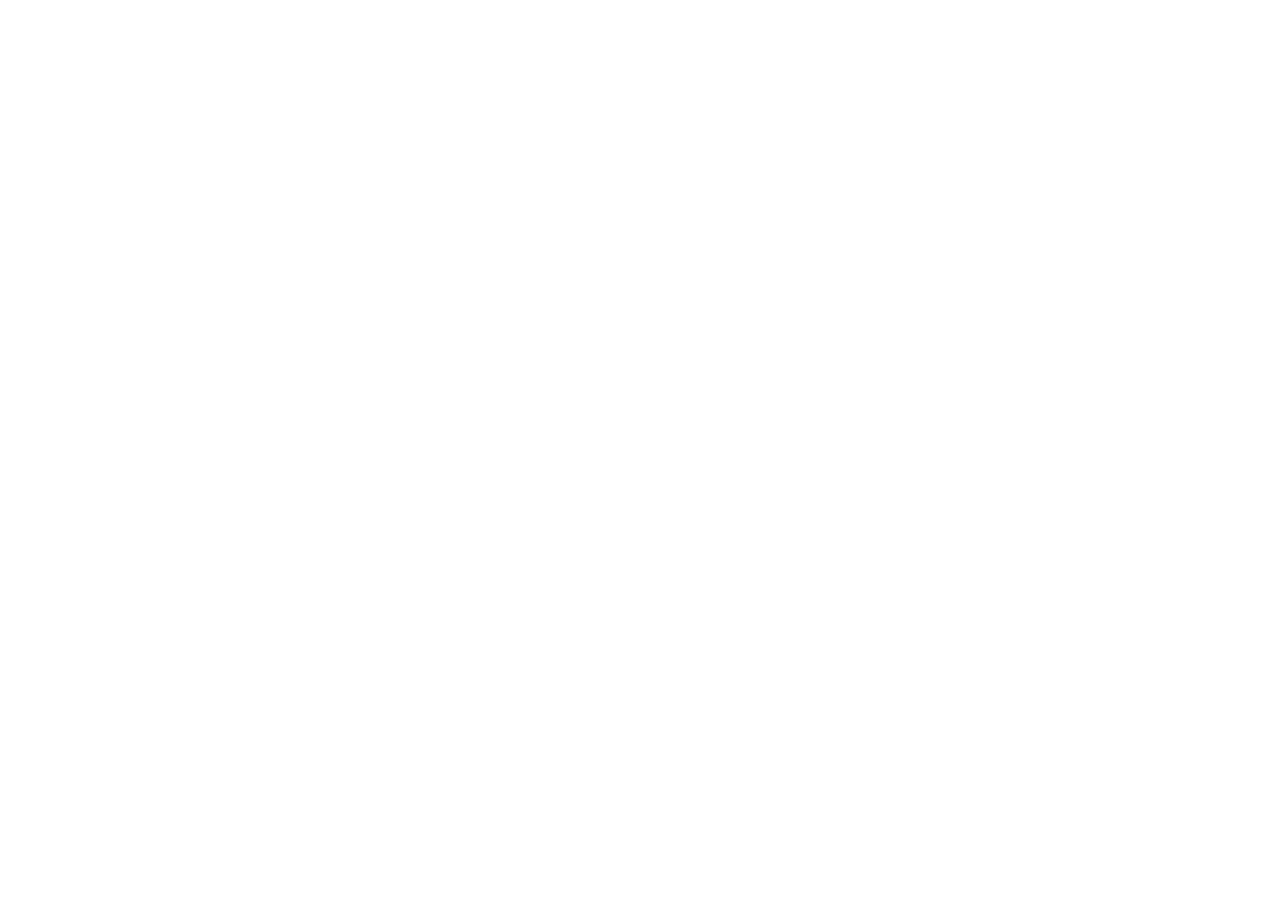
==== login.html @ 04071aa4 "上传大事件项目初始化文件" ====
<!DOCTYPE html>
<html lang="en">
<head>
    <meta charset="UTF-8">
    <meta http-equiv="X-UA-Compatible" content="IE=edge">
    <meta name="viewport" content="width=device-width, initial-scale=1.0">
    <title>Document</title>
</head>
<body>
    
</body>
</html>
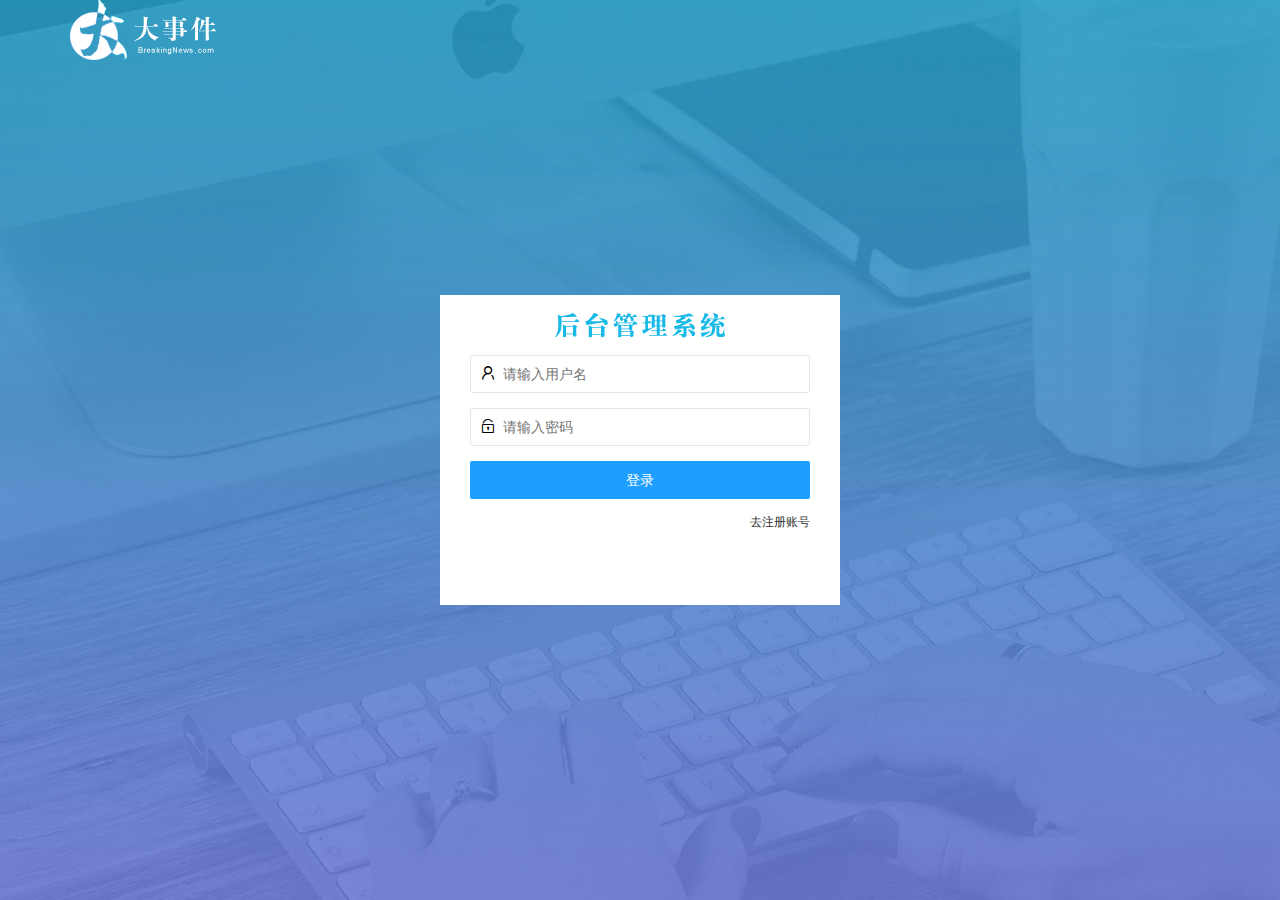
==== commit 62173675: "完成了登录注册页面" ====
--- a/login.html
+++ b/login.html
@@ -5,8 +5,82 @@
     <meta http-equiv="X-UA-Compatible" content="IE=edge">
     <meta name="viewport" content="width=device-width, initial-scale=1.0">
     <title>Document</title>
+    <!-- 导入login页面样式表 -->
+    <link rel="stylesheet" href="/assets/css/login.css">
+    <!-- 导入layui样式表 -->
+    <link rel="stylesheet" href="/assets/lib/layui/css/layui.css">
 </head>
 <body>
-    
+    <!-- 头部的logo区域 -->
+    <div class="layui-main">
+        <img src="/assets/images/logo.png" alt="">
+    </div>
+
+    <!-- 登录注册区域 -->
+    <div class="loginAndRegBox">
+        <!-- 标题 -->
+        <div class="title-box"></div>
+        <!-- 登录div -->
+        <div class="login-box">
+            <!-- 登录的form表单 -->
+            <form class="layui-form" id="form_login">
+                <!-- 用户 -->
+                <div class="layui-form-item">
+                    <i class="layui-icon layui-icon-username"></i>  
+                    <input type="text" name="username" required  lay-verify="required" placeholder="请输入用户名" autocomplete="off" class="layui-input">
+                </div>
+                <!-- 密码 -->
+                <div class="layui-form-item">
+                    <i class="layui-icon layui-icon-password"></i>  
+                    <input type="password" name="password" required  lay-verify="required|pwd" placeholder="请输入密码" autocomplete="off" class="layui-input">
+                </div>
+                <!-- 登录按钮 -->
+                <div class="layui-form-item">
+                    <button class="layui-btn layui-btn-fluid layui-btn layui-btn-normal" lay-submit lay-filter="formDemo">登录</button>
+                </div>
+                <!-- 链接 -->
+                <div class="layui-form-item link">
+                    <a href="javascript:;" id="link_reg">去注册账号</a>
+                </div>
+            </form>    
+        </div>
+        <!-- 注册div -->
+        <div class="reg-box">
+            <form class="layui-form" id="form_reg">
+                <!-- 用户 -->
+                <div class="layui-form-item">
+                    <i class="layui-icon layui-icon-username"></i>  
+                    <input type="text" name="username" required  lay-verify="required" placeholder="请输入用户名" autocomplete="off" class="layui-input">
+                </div>
+                <!-- 密码 -->
+                <div class="layui-form-item">
+                    <i class="layui-icon layui-icon-password"></i>  
+                    <input type="password" name="password" required  lay-verify="required|pwd" placeholder="请输入密码" autocomplete="off" class="layui-input">
+                </div>
+                <!-- 确认密码 -->
+                <div class="layui-form-item">
+                    <i class="layui-icon layui-icon-password"></i>  
+                    <input type="password" name="repassword" required  lay-verify="required|pwd|repwd" placeholder="再次确认密码" autocomplete="off" class="layui-input">
+                </div>
+                <!-- 注册按钮 -->
+                <div class="layui-form-item">
+                    <button class="layui-btn layui-btn-fluid layui-btn layui-btn-normal" lay-submit lay-filter="formDemo">注册</button>
+                </div>
+                <!-- 链接 -->
+                <div class="layui-form-item link">
+                    <a href="javascript:;" id="link_login">去登录</a>
+                </div>
+            </form>
+            
+        </div>
+    </div>
+
+    <script src="/assets/lib/layui/layui.all.js"></script>
+    <!-- 引入jqury -->
+    <script src="/assets/lib/jquery.js"></script>
+    <!-- 引入接口url拼接文件 -->
+    <script src="/assets/js/baseAPI.js"></script>
+    <!-- 引入自己的js -->
+    <script src="/assets/js/login.js"></script>
 </body>
 </html>--- a/assets/css/login.css
+++ b/assets/css/login.css
@@ -0,0 +1,51 @@
+body,
+html{
+    margin: 0;
+    padding: 0;
+    width: 100%;
+    height: 100%;
+    background: url(/assets/images/login_bg.jpg) no-repeat center;
+    background-size: cover;
+}
+/* 登录注册区域 */
+.loginAndRegBox{
+    position: absolute;
+    left: 50%;
+    top: 50%;
+    transform: translate(-50%,-50%);
+    width: 400px;
+    height: 310px;
+    background-color: #fff;
+}
+/* 标题区域 */
+.title-box{
+    height: 60px;
+    background: url(/assets/images/login_title.png) no-repeat center;
+}
+/* 隐藏注册div */
+.reg-box{
+    display: none;
+}
+/* 登录注册div */
+.layui-form{
+    padding: 0px 30px;
+}
+.link{
+    display: flex;
+    justify-content: flex-end;
+}
+.link a {
+    font-size: 12px;
+}
+.layui-form-item{
+    position: relative;
+}
+.layui-icon{
+    position: absolute;
+    left: 10px;
+    top: 10px;
+}
+.layui-input{
+    padding-left: 32px!important;
+}
+
--- a/assets/lib/layui/css/layui.css
+++ b/assets/lib/layui/css/layui.css
@@ -0,0 +1,2 @@
+/** layui-v2.5.5 MIT License By https://www.layui.com */
+ .layui-inline,img{display:inline-block;vertical-align:middle}h1,h2,h3,h4,h5,h6{font-weight:400}.layui-edge,.layui-header,.layui-inline,.layui-main{position:relative}.layui-body,.layui-edge,.layui-elip{overflow:hidden}.layui-btn,.layui-edge,.layui-inline,img{vertical-align:middle}.layui-btn,.layui-disabled,.layui-icon,.layui-unselect{-moz-user-select:none;-webkit-user-select:none;-ms-user-select:none}.layui-elip,.layui-form-checkbox span,.layui-form-pane .layui-form-label{text-overflow:ellipsis;white-space:nowrap}.layui-breadcrumb,.layui-tree-btnGroup{visibility:hidden}blockquote,body,button,dd,div,dl,dt,form,h1,h2,h3,h4,h5,h6,input,li,ol,p,pre,td,textarea,th,ul{margin:0;padding:0;-webkit-tap-highlight-color:rgba(0,0,0,0)}a:active,a:hover{outline:0}img{border:none}li{list-style:none}table{border-collapse:collapse;border-spacing:0}h4,h5,h6{font-size:100%}button,input,optgroup,option,select,textarea{font-family:inherit;font-size:inherit;font-style:inherit;font-weight:inherit;outline:0}pre{white-space:pre-wrap;white-space:-moz-pre-wrap;white-space:-pre-wrap;white-space:-o-pre-wrap;word-wrap:break-word}body{line-height:24px;font:14px Helvetica Neue,Helvetica,PingFang SC,Tahoma,Arial,sans-serif}hr{height:1px;margin:10px 0;border:0;clear:both}a{color:#333;text-decoration:none}a:hover{color:#777}a cite{font-style:normal;*cursor:pointer}.layui-border-box,.layui-border-box *{box-sizing:border-box}.layui-box,.layui-box *{box-sizing:content-box}.layui-clear{clear:both;*zoom:1}.layui-clear:after{content:'\20';clear:both;*zoom:1;display:block;height:0}.layui-inline{*display:inline;*zoom:1}.layui-edge{display:inline-block;width:0;height:0;border-width:6px;border-style:dashed;border-color:transparent}.layui-edge-top{top:-4px;border-bottom-color:#999;border-bottom-style:solid}.layui-edge-right{border-left-color:#999;border-left-style:solid}.layui-edge-bottom{top:2px;border-top-color:#999;border-top-style:solid}.layui-edge-left{border-right-color:#999;border-right-style:solid}.layui-disabled,.layui-disabled:hover{color:#d2d2d2!important;cursor:not-allowed!important}.layui-circle{border-radius:100%}.layui-show{display:block!important}.layui-hide{display:none!important}@font-face{font-family:layui-icon;src:url(../font/iconfont.eot?v=250);src:url(../font/iconfont.eot?v=250#iefix) format('embedded-opentype'),url(../font/iconfont.woff2?v=250) format('woff2'),url(../font/iconfont.woff?v=250) format('woff'),url(../font/iconfont.ttf?v=250) format('truetype'),url(../font/iconfont.svg?v=250#layui-icon) format('svg')}.layui-icon{font-family:layui-icon!important;font-size:16px;font-style:normal;-webkit-font-smoothing:antialiased;-moz-osx-font-smoothing:grayscale}.layui-icon-reply-fill:before{content:"\e611"}.layui-icon-set-fill:before{content:"\e614"}.layui-icon-menu-fill:before{content:"\e60f"}.layui-icon-search:before{content:"\e615"}.layui-icon-share:before{content:"\e641"}.layui-icon-set-sm:before{content:"\e620"}.layui-icon-engine:before{content:"\e628"}.layui-icon-close:before{content:"\1006"}.layui-icon-close-fill:before{content:"\1007"}.layui-icon-chart-screen:before{content:"\e629"}.layui-icon-star:before{content:"\e600"}.layui-icon-circle-dot:before{content:"\e617"}.layui-icon-chat:before{content:"\e606"}.layui-icon-release:before{content:"\e609"}.layui-icon-list:before{content:"\e60a"}.layui-icon-chart:before{content:"\e62c"}.layui-icon-ok-circle:before{content:"\1005"}.layui-icon-layim-theme:before{content:"\e61b"}.layui-icon-table:before{content:"\e62d"}.layui-icon-right:before{content:"\e602"}.layui-icon-left:before{content:"\e603"}.layui-icon-cart-simple:before{content:"\e698"}.layui-icon-face-cry:before{content:"\e69c"}.layui-icon-face-smile:before{content:"\e6af"}.layui-icon-survey:before{content:"\e6b2"}.layui-icon-tree:before{content:"\e62e"}.layui-icon-upload-circle:before{content:"\e62f"}.layui-icon-add-circle:before{content:"\e61f"}.layui-icon-download-circle:before{content:"\e601"}.layui-icon-templeate-1:before{content:"\e630"}.layui-icon-util:before{content:"\e631"}.layui-icon-face-surprised:before{content:"\e664"}.layui-icon-edit:before{content:"\e642"}.layui-icon-speaker:before{content:"\e645"}.layui-icon-down:before{content:"\e61a"}.layui-icon-file:before{content:"\e621"}.layui-icon-layouts:before{content:"\e632"}.layui-icon-rate-half:before{content:"\e6c9"}.layui-icon-add-circle-fine:before{content:"\e608"}.layui-icon-prev-circle:before{content:"\e633"}.layui-icon-read:before{content:"\e705"}.layui-icon-404:before{content:"\e61c"}.layui-icon-carousel:before{content:"\e634"}.layui-icon-help:before{content:"\e607"}.layui-icon-code-circle:before{content:"\e635"}.layui-icon-water:before{content:"\e636"}.layui-icon-username:before{content:"\e66f"}.layui-icon-find-fill:before{content:"\e670"}.layui-icon-about:before{content:"\e60b"}.layui-icon-location:before{content:"\e715"}.layui-icon-up:before{content:"\e619"}.layui-icon-pause:before{content:"\e651"}.layui-icon-date:before{content:"\e637"}.layui-icon-layim-uploadfile:before{content:"\e61d"}.layui-icon-delete:before{content:"\e640"}.layui-icon-play:before{content:"\e652"}.layui-icon-top:before{content:"\e604"}.layui-icon-friends:before{content:"\e612"}.layui-icon-refresh-3:before{content:"\e9aa"}.layui-icon-ok:before{content:"\e605"}.layui-icon-layer:before{content:"\e638"}.layui-icon-face-smile-fine:before{content:"\e60c"}.layui-icon-dollar:before{content:"\e659"}.layui-icon-group:before{content:"\e613"}.layui-icon-layim-download:before{content:"\e61e"}.layui-icon-picture-fine:before{content:"\e60d"}.layui-icon-link:before{content:"\e64c"}.layui-icon-diamond:before{content:"\e735"}.layui-icon-log:before{content:"\e60e"}.layui-icon-rate-solid:before{content:"\e67a"}.layui-icon-fonts-del:before{content:"\e64f"}.layui-icon-unlink:before{content:"\e64d"}.layui-icon-fonts-clear:before{content:"\e639"}.layui-icon-triangle-r:before{content:"\e623"}.layui-icon-circle:before{content:"\e63f"}.layui-icon-radio:before{content:"\e643"}.layui-icon-align-center:before{content:"\e647"}.layui-icon-align-right:before{content:"\e648"}.layui-icon-align-left:before{content:"\e649"}.layui-icon-loading-1:before{content:"\e63e"}.layui-icon-return:before{content:"\e65c"}.layui-icon-fonts-strong:before{content:"\e62b"}.layui-icon-upload:before{content:"\e67c"}.layui-icon-dialogue:before{content:"\e63a"}.layui-icon-video:before{content:"\e6ed"}.layui-icon-headset:before{content:"\e6fc"}.layui-icon-cellphone-fine:before{content:"\e63b"}.layui-icon-add-1:before{content:"\e654"}.layui-icon-face-smile-b:before{content:"\e650"}.layui-icon-fonts-html:before{content:"\e64b"}.layui-icon-form:before{content:"\e63c"}.layui-icon-cart:before{content:"\e657"}.layui-icon-camera-fill:before{content:"\e65d"}.layui-icon-tabs:before{content:"\e62a"}.layui-icon-fonts-code:before{content:"\e64e"}.layui-icon-fire:before{content:"\e756"}.layui-icon-set:before{content:"\e716"}.layui-icon-fonts-u:before{content:"\e646"}.layui-icon-triangle-d:before{content:"\e625"}.layui-icon-tips:before{content:"\e702"}.layui-icon-picture:before{content:"\e64a"}.layui-icon-more-vertical:before{content:"\e671"}.layui-icon-flag:before{content:"\e66c"}.layui-icon-loading:before{content:"\e63d"}.layui-icon-fonts-i:before{content:"\e644"}.layui-icon-refresh-1:before{content:"\e666"}.layui-icon-rmb:before{content:"\e65e"}.layui-icon-home:before{content:"\e68e"}.layui-icon-user:before{content:"\e770"}.layui-icon-notice:before{content:"\e667"}.layui-icon-login-weibo:before{content:"\e675"}.layui-icon-voice:before{content:"\e688"}.layui-icon-upload-drag:before{content:"\e681"}.layui-icon-login-qq:before{content:"\e676"}.layui-icon-snowflake:before{content:"\e6b1"}.layui-icon-file-b:before{content:"\e655"}.layui-icon-template:before{content:"\e663"}.layui-icon-auz:before{content:"\e672"}.layui-icon-console:before{content:"\e665"}.layui-icon-app:before{content:"\e653"}.layui-icon-prev:before{content:"\e65a"}.layui-icon-website:before{content:"\e7ae"}.layui-icon-next:before{content:"\e65b"}.layui-icon-component:before{content:"\e857"}.layui-icon-more:before{content:"\e65f"}.layui-icon-login-wechat:before{content:"\e677"}.layui-icon-shrink-right:before{content:"\e668"}.layui-icon-spread-left:before{content:"\e66b"}.layui-icon-camera:before{content:"\e660"}.layui-icon-note:before{content:"\e66e"}.layui-icon-refresh:before{content:"\e669"}.layui-icon-female:before{content:"\e661"}.layui-icon-male:before{content:"\e662"}.layui-icon-password:before{content:"\e673"}.layui-icon-senior:before{content:"\e674"}.layui-icon-theme:before{content:"\e66a"}.layui-icon-tread:before{content:"\e6c5"}.layui-icon-praise:before{content:"\e6c6"}.layui-icon-star-fill:before{content:"\e658"}.layui-icon-rate:before{content:"\e67b"}.layui-icon-template-1:before{content:"\e656"}.layui-icon-vercode:before{content:"\e679"}.layui-icon-cellphone:before{content:"\e678"}.layui-icon-screen-full:before{content:"\e622"}.layui-icon-screen-restore:before{content:"\e758"}.layui-icon-cols:before{content:"\e610"}.layui-icon-export:before{content:"\e67d"}.layui-icon-print:before{content:"\e66d"}.layui-icon-slider:before{content:"\e714"}.layui-icon-addition:before{content:"\e624"}.layui-icon-subtraction:before{content:"\e67e"}.layui-icon-service:before{content:"\e626"}.layui-icon-transfer:before{content:"\e691"}.layui-main{width:1140px;margin:0 auto}.layui-header{z-index:1000;height:60px}.layui-header a:hover{transition:all .5s;-webkit-transition:all .5s}.layui-side{position:fixed;left:0;top:0;bottom:0;z-index:999;width:200px;overflow-x:hidden}.layui-side-scroll{position:relative;width:220px;height:100%;overflow-x:hidden}.layui-body{position:absolute;left:200px;right:0;top:0;bottom:0;z-index:998;width:auto;overflow-y:auto;box-sizing:border-box}.layui-layout-body{overflow:hidden}.layui-layout-admin .layui-header{background-color:#23262E}.layui-layout-admin .layui-side{top:60px;width:200px;overflow-x:hidden}.layui-layout-admin .layui-body{position:fixed;top:60px;bottom:44px}.layui-layout-admin .layui-main{width:auto;margin:0 15px}.layui-layout-admin .layui-footer{position:fixed;left:200px;right:0;bottom:0;height:44px;line-height:44px;padding:0 15px;background-color:#eee}.layui-layout-admin .layui-logo{position:absolute;left:0;top:0;width:200px;height:100%;line-height:60px;text-align:center;color:#009688;font-size:16px}.layui-layout-admin .layui-header .layui-nav{background:0 0}.layui-layout-left{position:absolute!important;left:200px;top:0}.layui-layout-right{position:absolute!important;right:0;top:0}.layui-container{position:relative;margin:0 auto;padding:0 15px;box-sizing:border-box}.layui-fluid{position:relative;margin:0 auto;padding:0 15px}.layui-row:after,.layui-row:before{content:'';display:block;clear:both}.layui-col-lg1,.layui-col-lg10,.layui-col-lg11,.layui-col-lg12,.layui-col-lg2,.layui-col-lg3,.layui-col-lg4,.layui-col-lg5,.layui-col-lg6,.layui-col-lg7,.layui-col-lg8,.layui-col-lg9,.layui-col-md1,.layui-col-md10,.layui-col-md11,.layui-col-md12,.layui-col-md2,.layui-col-md3,.layui-col-md4,.layui-col-md5,.layui-col-md6,.layui-col-md7,.layui-col-md8,.layui-col-md9,.layui-col-sm1,.layui-col-sm10,.layui-col-sm11,.layui-col-sm12,.layui-col-sm2,.layui-col-sm3,.layui-col-sm4,.layui-col-sm5,.layui-col-sm6,.layui-col-sm7,.layui-col-sm8,.layui-col-sm9,.layui-col-xs1,.layui-col-xs10,.layui-col-xs11,.layui-col-xs12,.layui-col-xs2,.layui-col-xs3,.layui-col-xs4,.layui-col-xs5,.layui-col-xs6,.layui-col-xs7,.layui-col-xs8,.layui-col-xs9{position:relative;display:block;box-sizing:border-box}.layui-col-xs1,.layui-col-xs10,.layui-col-xs11,.layui-col-xs12,.layui-col-xs2,.layui-col-xs3,.layui-col-xs4,.layui-col-xs5,.layui-col-xs6,.layui-col-xs7,.layui-col-xs8,.layui-col-xs9{float:left}.layui-col-xs1{width:8.33333333%}.layui-col-xs2{width:16.66666667%}.layui-col-xs3{width:25%}.layui-col-xs4{width:33.33333333%}.layui-col-xs5{width:41.66666667%}.layui-col-xs6{width:50%}.layui-col-xs7{width:58.33333333%}.layui-col-xs8{width:66.66666667%}.layui-col-xs9{width:75%}.layui-col-xs10{width:83.33333333%}.layui-col-xs11{width:91.66666667%}.layui-col-xs12{width:100%}.layui-col-xs-offset1{margin-left:8.33333333%}.layui-col-xs-offset2{margin-left:16.66666667%}.layui-col-xs-offset3{margin-left:25%}.layui-col-xs-offset4{margin-left:33.33333333%}.layui-col-xs-offset5{margin-left:41.66666667%}.layui-col-xs-offset6{margin-left:50%}.layui-col-xs-offset7{margin-left:58.33333333%}.layui-col-xs-offset8{margin-left:66.66666667%}.layui-col-xs-offset9{margin-left:75%}.layui-col-xs-offset10{margin-left:83.33333333%}.layui-col-xs-offset11{margin-left:91.66666667%}.layui-col-xs-offset12{margin-left:100%}@media screen and (max-width:768px){.layui-hide-xs{display:none!important}.layui-show-xs-block{display:block!important}.layui-show-xs-inline{display:inline!important}.layui-show-xs-inline-block{display:inline-block!important}}@media screen and (min-width:768px){.layui-container{width:750px}.layui-hide-sm{display:none!important}.layui-show-sm-block{display:block!important}.layui-show-sm-inline{display:inline!important}.layui-show-sm-inline-block{display:inline-block!important}.layui-col-sm1,.layui-col-sm10,.layui-col-sm11,.layui-col-sm12,.layui-col-sm2,.layui-col-sm3,.layui-col-sm4,.layui-col-sm5,.layui-col-sm6,.layui-col-sm7,.layui-col-sm8,.layui-col-sm9{float:left}.layui-col-sm1{width:8.33333333%}.layui-col-sm2{width:16.66666667%}.layui-col-sm3{width:25%}.layui-col-sm4{width:33.33333333%}.layui-col-sm5{width:41.66666667%}.layui-col-sm6{width:50%}.layui-col-sm7{width:58.33333333%}.layui-col-sm8{width:66.66666667%}.layui-col-sm9{width:75%}.layui-col-sm10{width:83.33333333%}.layui-col-sm11{width:91.66666667%}.layui-col-sm12{width:100%}.layui-col-sm-offset1{margin-left:8.33333333%}.layui-col-sm-offset2{margin-left:16.66666667%}.layui-col-sm-offset3{margin-left:25%}.layui-col-sm-offset4{margin-left:33.33333333%}.layui-col-sm-offset5{margin-left:41.66666667%}.layui-col-sm-offset6{margin-left:50%}.layui-col-sm-offset7{margin-left:58.33333333%}.layui-col-sm-offset8{margin-left:66.66666667%}.layui-col-sm-offset9{margin-left:75%}.layui-col-sm-offset10{margin-left:83.33333333%}.layui-col-sm-offset11{margin-left:91.66666667%}.layui-col-sm-offset12{margin-left:100%}}@media screen and (min-width:992px){.layui-container{width:970px}.layui-hide-md{display:none!important}.layui-show-md-block{display:block!important}.layui-show-md-inline{display:inline!important}.layui-show-md-inline-block{display:inline-block!important}.layui-col-md1,.layui-col-md10,.layui-col-md11,.layui-col-md12,.layui-col-md2,.layui-col-md3,.layui-col-md4,.layui-col-md5,.layui-col-md6,.layui-col-md7,.layui-col-md8,.layui-col-md9{float:left}.layui-col-md1{width:8.33333333%}.layui-col-md2{width:16.66666667%}.layui-col-md3{width:25%}.layui-col-md4{width:33.33333333%}.layui-col-md5{width:41.66666667%}.layui-col-md6{width:50%}.layui-col-md7{width:58.33333333%}.layui-col-md8{width:66.66666667%}.layui-col-md9{width:75%}.layui-col-md10{width:83.33333333%}.layui-col-md11{width:91.66666667%}.layui-col-md12{width:100%}.layui-col-md-offset1{margin-left:8.33333333%}.layui-col-md-offset2{margin-left:16.66666667%}.layui-col-md-offset3{margin-left:25%}.layui-col-md-offset4{margin-left:33.33333333%}.layui-col-md-offset5{margin-left:41.66666667%}.layui-col-md-offset6{margin-left:50%}.layui-col-md-offset7{margin-left:58.33333333%}.layui-col-md-offset8{margin-left:66.66666667%}.layui-col-md-offset9{margin-left:75%}.layui-col-md-offset10{margin-left:83.33333333%}.layui-col-md-offset11{margin-left:91.66666667%}.layui-col-md-offset12{margin-left:100%}}@media screen and (min-width:1200px){.layui-container{width:1170px}.layui-hide-lg{display:none!important}.layui-show-lg-block{display:block!important}.layui-show-lg-inline{display:inline!important}.layui-show-lg-inline-block{display:inline-block!important}.layui-col-lg1,.layui-col-lg10,.layui-col-lg11,.layui-col-lg12,.layui-col-lg2,.layui-col-lg3,.layui-col-lg4,.layui-col-lg5,.layui-col-lg6,.layui-col-lg7,.layui-col-lg8,.layui-col-lg9{float:left}.layui-col-lg1{width:8.33333333%}.layui-col-lg2{width:16.66666667%}.layui-col-lg3{width:25%}.layui-col-lg4{width:33.33333333%}.layui-col-lg5{width:41.66666667%}.layui-col-lg6{width:50%}.layui-col-lg7{width:58.33333333%}.layui-col-lg8{width:66.66666667%}.layui-col-lg9{width:75%}.layui-col-lg10{width:83.33333333%}.layui-col-lg11{width:91.66666667%}.layui-col-lg12{width:100%}.layui-col-lg-offset1{margin-left:8.33333333%}.layui-col-lg-offset2{margin-left:16.66666667%}.layui-col-lg-offset3{margin-left:25%}.layui-col-lg-offset4{margin-left:33.33333333%}.layui-col-lg-offset5{margin-left:41.66666667%}.layui-col-lg-offset6{margin-left:50%}.layui-col-lg-offset7{margin-left:58.33333333%}.layui-col-lg-offset8{margin-left:66.66666667%}.layui-col-lg-offset9{margin-left:75%}.layui-col-lg-offset10{margin-left:83.33333333%}.layui-col-lg-offset11{margin-left:91.66666667%}.layui-col-lg-offset12{margin-left:100%}}.layui-col-space1{margin:-.5px}.layui-col-space1>*{padding:.5px}.layui-col-space3{margin:-1.5px}.layui-col-space3>*{padding:1.5px}.layui-col-space5{margin:-2.5px}.layui-col-space5>*{padding:2.5px}.layui-col-space8{margin:-3.5px}.layui-col-space8>*{padding:3.5px}.layui-col-space10{margin:-5px}.layui-col-space10>*{padding:5px}.layui-col-space12{margin:-6px}.layui-col-space12>*{padding:6px}.layui-col-space15{margin:-7.5px}.layui-col-space15>*{padding:7.5px}.layui-col-space18{margin:-9px}.layui-col-space18>*{padding:9px}.layui-col-space20{margin:-10px}.layui-col-space20>*{padding:10px}.layui-col-space22{margin:-11px}.layui-col-space22>*{padding:11px}.layui-col-space25{margin:-12.5px}.layui-col-space25>*{padding:12.5px}.layui-col-space30{margin:-15px}.layui-col-space30>*{padding:15px}.layui-btn,.layui-input,.layui-select,.layui-textarea,.layui-upload-button{outline:0;-webkit-appearance:none;transition:all .3s;-webkit-transition:all .3s;box-sizing:border-box}.layui-elem-quote{margin-bottom:10px;padding:15px;line-height:22px;border-left:5px solid #009688;border-radius:0 2px 2px 0;background-color:#f2f2f2}.layui-quote-nm{border-style:solid;border-width:1px 1px 1px 5px;background:0 0}.layui-elem-field{margin-bottom:10px;padding:0;border-width:1px;border-style:solid}.layui-elem-field legend{margin-left:20px;padding:0 10px;font-size:20px;font-weight:300}.layui-field-title{margin:10px 0 20px;border-width:1px 0 0}.layui-field-box{padding:10px 15px}.layui-field-title .layui-field-box{padding:10px 0}.layui-progress{position:relative;height:6px;border-radius:20px;background-color:#e2e2e2}.layui-progress-bar{position:absolute;left:0;top:0;width:0;max-width:100%;height:6px;border-radius:20px;text-align:right;background-color:#5FB878;transition:all .3s;-webkit-transition:all .3s}.layui-progress-big,.layui-progress-big .layui-progress-bar{height:18px;line-height:18px}.layui-progress-text{position:relative;top:-20px;line-height:18px;font-size:12px;color:#666}.layui-progress-big .layui-progress-text{position:static;padding:0 10px;color:#fff}.layui-collapse{border-width:1px;border-style:solid;border-radius:2px}.layui-colla-content,.layui-colla-item{border-top-width:1px;border-top-style:solid}.layui-colla-item:first-child{border-top:none}.layui-colla-title{position:relative;height:42px;line-height:42px;padding:0 15px 0 35px;color:#333;background-color:#f2f2f2;cursor:pointer;font-size:14px;overflow:hidden}.layui-colla-content{display:none;padding:10px 15px;line-height:22px;color:#666}.layui-colla-icon{position:absolute;left:15px;top:0;font-size:14px}.layui-card{margin-bottom:15px;border-radius:2px;background-color:#fff;box-shadow:0 1px 2px 0 rgba(0,0,0,.05)}.layui-card:last-child{margin-bottom:0}.layui-card-header{position:relative;height:42px;line-height:42px;padding:0 15px;border-bottom:1px solid #f6f6f6;color:#333;border-radius:2px 2px 0 0;font-size:14px}.layui-bg-black,.layui-bg-blue,.layui-bg-cyan,.layui-bg-green,.layui-bg-orange,.layui-bg-red{color:#fff!important}.layui-card-body{position:relative;padding:10px 15px;line-height:24px}.layui-card-body[pad15]{padding:15px}.layui-card-body[pad20]{padding:20px}.layui-card-body .layui-table{margin:5px 0}.layui-card .layui-tab{margin:0}.layui-panel-window{position:relative;padding:15px;border-radius:0;border-top:5px solid #E6E6E6;background-color:#fff}.layui-auxiliar-moving{position:fixed;left:0;right:0;top:0;bottom:0;width:100%;height:100%;background:0 0;z-index:9999999999}.layui-form-label,.layui-form-mid,.layui-form-select,.layui-input-block,.layui-input-inline,.layui-textarea{position:relative}.layui-bg-red{background-color:#FF5722!important}.layui-bg-orange{background-color:#FFB800!important}.layui-bg-green{background-color:#009688!important}.layui-bg-cyan{background-color:#2F4056!important}.layui-bg-blue{background-color:#1E9FFF!important}.layui-bg-black{background-color:#393D49!important}.layui-bg-gray{background-color:#eee!important;color:#666!important}.layui-badge-rim,.layui-colla-content,.layui-colla-item,.layui-collapse,.layui-elem-field,.layui-form-pane .layui-form-item[pane],.layui-form-pane .layui-form-label,.layui-input,.layui-layedit,.layui-layedit-tool,.layui-quote-nm,.layui-select,.layui-tab-bar,.layui-tab-card,.layui-tab-title,.layui-tab-title .layui-this:after,.layui-textarea{border-color:#e6e6e6}.layui-timeline-item:before,hr{background-color:#e6e6e6}.layui-text{line-height:22px;font-size:14px;color:#666}.layui-text h1,.layui-text h2,.layui-text h3{font-weight:500;color:#333}.layui-text h1{font-size:30px}.layui-text h2{font-size:24px}.layui-text h3{font-size:18px}.layui-text a:not(.layui-btn){color:#01AAED}.layui-text a:not(.layui-btn):hover{text-decoration:underline}.layui-text ul{padding:5px 0 5px 15px}.layui-text ul li{margin-top:5px;list-style-type:disc}.layui-text em,.layui-word-aux{color:#999!important;padding:0 5px!important}.layui-btn{display:inline-block;height:38px;line-height:38px;padding:0 18px;background-color:#009688;color:#fff;white-space:nowrap;text-align:center;font-size:14px;border:none;border-radius:2px;cursor:pointer}.layui-btn:hover{opacity:.8;filter:alpha(opacity=80);color:#fff}.layui-btn:active{opacity:1;filter:alpha(opacity=100)}.layui-btn+.layui-btn{margin-left:10px}.layui-btn-container{font-size:0}.layui-btn-container .layui-btn{margin-right:10px;margin-bottom:10px}.layui-btn-container .layui-btn+.layui-btn{margin-left:0}.layui-table .layui-btn-container .layui-btn{margin-bottom:9px}.layui-btn-radius{border-radius:100px}.layui-btn .layui-icon{margin-right:3px;font-size:18px;vertical-align:bottom;vertical-align:middle\9}.layui-btn-primary{border:1px solid #C9C9C9;background-color:#fff;color:#555}.layui-btn-primary:hover{border-color:#009688;color:#333}.layui-btn-normal{background-color:#1E9FFF}.layui-btn-warm{background-color:#FFB800}.layui-btn-danger{background-color:#FF5722}.layui-btn-checked{background-color:#5FB878}.layui-btn-disabled,.layui-btn-disabled:active,.layui-btn-disabled:hover{border:1px solid #e6e6e6;background-color:#FBFBFB;color:#C9C9C9;cursor:not-allowed;opacity:1}.layui-btn-lg{height:44px;line-height:44px;padding:0 25px;font-size:16px}.layui-btn-sm{height:30px;line-height:30px;padding:0 10px;font-size:12px}.layui-btn-sm i{font-size:16px!important}.layui-btn-xs{height:22px;line-height:22px;padding:0 5px;font-size:12px}.layui-btn-xs i{font-size:14px!important}.layui-btn-group{display:inline-block;vertical-align:middle;font-size:0}.layui-btn-group .layui-btn{margin-left:0!important;margin-right:0!important;border-left:1px solid rgba(255,255,255,.5);border-radius:0}.layui-btn-group .layui-btn-primary{border-left:none}.layui-btn-group .layui-btn-primary:hover{border-color:#C9C9C9;color:#009688}.layui-btn-group .layui-btn:first-child{border-left:none;border-radius:2px 0 0 2px}.layui-btn-group .layui-btn-primary:first-child{border-left:1px solid #c9c9c9}.layui-btn-group .layui-btn:last-child{border-radius:0 2px 2px 0}.layui-btn-group .layui-btn+.layui-btn{margin-left:0}.layui-btn-group+.layui-btn-group{margin-left:10px}.layui-btn-fluid{width:100%}.layui-input,.layui-select,.layui-textarea{height:38px;line-height:1.3;line-height:38px\9;border-width:1px;border-style:solid;background-color:#fff;border-radius:2px}.layui-input::-webkit-input-placeholder,.layui-select::-webkit-input-placeholder,.layui-textarea::-webkit-input-placeholder{line-height:1.3}.layui-input,.layui-textarea{display:block;width:100%;padding-left:10px}.layui-input:hover,.layui-textarea:hover{border-color:#D2D2D2!important}.layui-input:focus,.layui-textarea:focus{border-color:#C9C9C9!important}.layui-textarea{min-height:100px;height:auto;line-height:20px;padding:6px 10px;resize:vertical}.layui-select{padding:0 10px}.layui-form input[type=checkbox],.layui-form input[type=radio],.layui-form select{display:none}.layui-form [lay-ignore]{display:initial}.layui-form-item{margin-bottom:15px;clear:both;*zoom:1}.layui-form-item:after{content:'\20';clear:both;*zoom:1;display:block;height:0}.layui-form-label{float:left;display:block;padding:9px 15px;width:80px;font-weight:400;line-height:20px;text-align:right}.layui-form-label-col{display:block;float:none;padding:9px 0;line-height:20px;text-align:left}.layui-form-item .layui-inline{margin-bottom:5px;margin-right:10px}.layui-input-block{margin-left:110px;min-height:36px}.layui-input-inline{display:inline-block;vertical-align:middle}.layui-form-item .layui-input-inline{float:left;width:190px;margin-right:10px}.layui-form-text .layui-input-inline{width:auto}.layui-form-mid{float:left;display:block;padding:9px 0!important;line-height:20px;margin-right:10px}.layui-form-danger+.layui-form-select .layui-input,.layui-form-danger:focus{border-color:#FF5722!important}.layui-form-select .layui-input{padding-right:30px;cursor:pointer}.layui-form-select .layui-edge{position:absolute;right:10px;top:50%;margin-top:-3px;cursor:pointer;border-width:6px;border-top-color:#c2c2c2;border-top-style:solid;transition:all .3s;-webkit-transition:all .3s}.layui-form-select dl{display:none;position:absolute;left:0;top:42px;padding:5px 0;z-index:899;min-width:100%;border:1px solid #d2d2d2;max-height:300px;overflow-y:auto;background-color:#fff;border-radius:2px;box-shadow:0 2px 4px rgba(0,0,0,.12);box-sizing:border-box}.layui-form-select dl dd,.layui-form-select dl dt{padding:0 10px;line-height:36px;white-space:nowrap;overflow:hidden;text-overflow:ellipsis}.layui-form-select dl dt{font-size:12px;color:#999}.layui-form-select dl dd{cursor:pointer}.layui-form-select dl dd:hover{background-color:#f2f2f2;-webkit-transition:.5s all;transition:.5s all}.layui-form-select .layui-select-group dd{padding-left:20px}.layui-form-select dl dd.layui-select-tips{padding-left:10px!important;color:#999}.layui-form-select dl dd.layui-this{background-color:#5FB878;color:#fff}.layui-form-checkbox,.layui-form-select dl dd.layui-disabled{background-color:#fff}.layui-form-selected dl{display:block}.layui-form-checkbox,.layui-form-checkbox *,.layui-form-switch{display:inline-block;vertical-align:middle}.layui-form-selected .layui-edge{margin-top:-9px;-webkit-transform:rotate(180deg);transform:rotate(180deg);margin-top:-3px\9}:root .layui-form-selected .layui-edge{margin-top:-9px\0/IE9}.layui-form-selectup dl{top:auto;bottom:42px}.layui-select-none{margin:5px 0;text-align:center;color:#999}.layui-select-disabled .layui-disabled{border-color:#eee!important}.layui-select-disabled .layui-edge{border-top-color:#d2d2d2}.layui-form-checkbox{position:relative;height:30px;line-height:30px;margin-right:10px;padding-right:30px;cursor:pointer;font-size:0;-webkit-transition:.1s linear;transition:.1s linear;box-sizing:border-box}.layui-form-checkbox span{padding:0 10px;height:100%;font-size:14px;border-radius:2px 0 0 2px;background-color:#d2d2d2;color:#fff;overflow:hidden}.layui-form-checkbox:hover span{background-color:#c2c2c2}.layui-form-checkbox i{position:absolute;right:0;top:0;width:30px;height:28px;border:1px solid #d2d2d2;border-left:none;border-radius:0 2px 2px 0;color:#fff;font-size:20px;text-align:center}.layui-form-checkbox:hover i{border-color:#c2c2c2;color:#c2c2c2}.layui-form-checked,.layui-form-checked:hover{border-color:#5FB878}.layui-form-checked span,.layui-form-checked:hover span{background-color:#5FB878}.layui-form-checked i,.layui-form-checked:hover i{color:#5FB878}.layui-form-item .layui-form-checkbox{margin-top:4px}.layui-form-checkbox[lay-skin=primary]{height:auto!important;line-height:normal!important;min-width:18px;min-height:18px;border:none!important;margin-right:0;padding-left:28px;padding-right:0;background:0 0}.layui-form-checkbox[lay-skin=primary] span{padding-left:0;padding-right:15px;line-height:18px;background:0 0;color:#666}.layui-form-checkbox[lay-skin=primary] i{right:auto;left:0;width:16px;height:16px;line-height:16px;border:1px solid #d2d2d2;font-size:12px;border-radius:2px;background-color:#fff;-webkit-transition:.1s linear;transition:.1s linear}.layui-form-checkbox[lay-skin=primary]:hover i{border-color:#5FB878;color:#fff}.layui-form-checked[lay-skin=primary] i{border-color:#5FB878!important;background-color:#5FB878;color:#fff}.layui-checkbox-disbaled[lay-skin=primary] span{background:0 0!important;color:#c2c2c2}.layui-checkbox-disbaled[lay-skin=primary]:hover i{border-color:#d2d2d2}.layui-form-item .layui-form-checkbox[lay-skin=primary]{margin-top:10px}.layui-form-switch{position:relative;height:22px;line-height:22px;min-width:35px;padding:0 5px;margin-top:8px;border:1px solid #d2d2d2;border-radius:20px;cursor:pointer;background-color:#fff;-webkit-transition:.1s linear;transition:.1s linear}.layui-form-switch i{position:absolute;left:5px;top:3px;width:16px;height:16px;border-radius:20px;background-color:#d2d2d2;-webkit-transition:.1s linear;transition:.1s linear}.layui-form-switch em{position:relative;top:0;width:25px;margin-left:21px;padding:0!important;text-align:center!important;color:#999!important;font-style:normal!important;font-size:12px}.layui-form-onswitch{border-color:#5FB878;background-color:#5FB878}.layui-checkbox-disbaled,.layui-checkbox-disbaled i{border-color:#e2e2e2!important}.layui-form-onswitch i{left:100%;margin-left:-21px;background-color:#fff}.layui-form-onswitch em{margin-left:5px;margin-right:21px;color:#fff!important}.layui-checkbox-disbaled span{background-color:#e2e2e2!important}.layui-checkbox-disbaled:hover i{color:#fff!important}[lay-radio]{display:none}.layui-form-radio,.layui-form-radio *{display:inline-block;vertical-align:middle}.layui-form-radio{line-height:28px;margin:6px 10px 0 0;padding-right:10px;cursor:pointer;font-size:0}.layui-form-radio *{font-size:14px}.layui-form-radio>i{margin-right:8px;font-size:22px;color:#c2c2c2}.layui-form-radio>i:hover,.layui-form-radioed>i{color:#5FB878}.layui-radio-disbaled>i{color:#e2e2e2!important}.layui-form-pane .layui-form-label{width:110px;padding:8px 15px;height:38px;line-height:20px;border-width:1px;border-style:solid;border-radius:2px 0 0 2px;text-align:center;background-color:#FBFBFB;overflow:hidden;box-sizing:border-box}.layui-form-pane .layui-input-inline{margin-left:-1px}.layui-form-pane .layui-input-block{margin-left:110px;left:-1px}.layui-form-pane .layui-input{border-radius:0 2px 2px 0}.layui-form-pane .layui-form-text .layui-form-label{float:none;width:100%;border-radius:2px;box-sizing:border-box;text-align:left}.layui-form-pane .layui-form-text .layui-input-inline{display:block;margin:0;top:-1px;clear:both}.layui-form-pane .layui-form-text .layui-input-block{margin:0;left:0;top:-1px}.layui-form-pane .layui-form-text .layui-textarea{min-height:100px;border-radius:0 0 2px 2px}.layui-form-pane .layui-form-checkbox{margin:4px 0 4px 10px}.layui-form-pane .layui-form-radio,.layui-form-pane .layui-form-switch{margin-top:6px;margin-left:10px}.layui-form-pane .layui-form-item[pane]{position:relative;border-width:1px;border-style:solid}.layui-form-pane .layui-form-item[pane] .layui-form-label{position:absolute;left:0;top:0;height:100%;border-width:0 1px 0 0}.layui-form-pane .layui-form-item[pane] .layui-input-inline{margin-left:110px}@media screen and (max-width:450px){.layui-form-item .layui-form-label{text-overflow:ellipsis;overflow:hidden;white-space:nowrap}.layui-form-item .layui-inline{display:block;margin-right:0;margin-bottom:20px;clear:both}.layui-form-item .layui-inline:after{content:'\20';clear:both;display:block;height:0}.layui-form-item .layui-input-inline{display:block;float:none;left:-3px;width:auto;margin:0 0 10px 112px}.layui-form-item .layui-input-inline+.layui-form-mid{margin-left:110px;top:-5px;padding:0}.layui-form-item .layui-form-checkbox{margin-right:5px;margin-bottom:5px}}.layui-layedit{border-width:1px;border-style:solid;border-radius:2px}.layui-layedit-tool{padding:3px 5px;border-bottom-width:1px;border-bottom-style:solid;font-size:0}.layedit-tool-fixed{position:fixed;top:0;border-top:1px solid #e2e2e2}.layui-layedit-tool .layedit-tool-mid,.layui-layedit-tool .layui-icon{display:inline-block;vertical-align:middle;text-align:center;font-size:14px}.layui-layedit-tool .layui-icon{position:relative;width:32px;height:30px;line-height:30px;margin:3px 5px;color:#777;cursor:pointer;border-radius:2px}.layui-layedit-tool .layui-icon:hover{color:#393D49}.layui-layedit-tool .layui-icon:active{color:#000}.layui-layedit-tool .layedit-tool-active{background-color:#e2e2e2;color:#000}.layui-layedit-tool .layui-disabled,.layui-layedit-tool .layui-disabled:hover{color:#d2d2d2;cursor:not-allowed}.layui-layedit-tool .layedit-tool-mid{width:1px;height:18px;margin:0 10px;background-color:#d2d2d2}.layedit-tool-html{width:50px!important;font-size:30px!important}.layedit-tool-b,.layedit-tool-code,.layedit-tool-help{font-size:16px!important}.layedit-tool-d,.layedit-tool-face,.layedit-tool-image,.layedit-tool-unlink{font-size:18px!important}.layedit-tool-image input{position:absolute;font-size:0;left:0;top:0;width:100%;height:100%;opacity:.01;filter:Alpha(opacity=1);cursor:pointer}.layui-layedit-iframe iframe{display:block;width:100%}#LAY_layedit_code{overflow:hidden}.layui-laypage{display:inline-block;*display:inline;*zoom:1;vertical-align:middle;margin:10px 0;font-size:0}.layui-laypage>a:first-child,.layui-laypage>a:first-child em{border-radius:2px 0 0 2px}.layui-laypage>a:last-child,.layui-laypage>a:last-child em{border-radius:0 2px 2px 0}.layui-laypage>:first-child{margin-left:0!important}.layui-laypage>:last-child{margin-right:0!important}.layui-laypage a,.layui-laypage button,.layui-laypage input,.layui-laypage select,.layui-laypage span{border:1px solid #e2e2e2}.layui-laypage a,.layui-laypage span{display:inline-block;*display:inline;*zoom:1;vertical-align:middle;padding:0 15px;height:28px;line-height:28px;margin:0 -1px 5px 0;background-color:#fff;color:#333;font-size:12px}.layui-flow-more a *,.layui-laypage input,.layui-table-view select[lay-ignore]{display:inline-block}.layui-laypage a:hover{color:#009688}.layui-laypage em{font-style:normal}.layui-laypage .layui-laypage-spr{color:#999;font-weight:700}.layui-laypage a{text-decoration:none}.layui-laypage .layui-laypage-curr{position:relative}.layui-laypage .layui-laypage-curr em{position:relative;color:#fff}.layui-laypage .layui-laypage-curr .layui-laypage-em{position:absolute;left:-1px;top:-1px;padding:1px;width:100%;height:100%;background-color:#009688}.layui-laypage-em{border-radius:2px}.layui-laypage-next em,.layui-laypage-prev em{font-family:Sim sun;font-size:16px}.layui-laypage .layui-laypage-count,.layui-laypage .layui-laypage-limits,.layui-laypage .layui-laypage-refresh,.layui-laypage .layui-laypage-skip{margin-left:10px;margin-right:10px;padding:0;border:none}.layui-laypage .layui-laypage-limits,.layui-laypage .layui-laypage-refresh{vertical-align:top}.layui-laypage .layui-laypage-refresh i{font-size:18px;cursor:pointer}.layui-laypage select{height:22px;padding:3px;border-radius:2px;cursor:pointer}.layui-laypage .layui-laypage-skip{height:30px;line-height:30px;color:#999}.layui-laypage button,.layui-laypage input{height:30px;line-height:30px;border-radius:2px;vertical-align:top;background-color:#fff;box-sizing:border-box}.layui-laypage input{width:40px;margin:0 10px;padding:0 3px;text-align:center}.layui-laypage input:focus,.layui-laypage select:focus{border-color:#009688!important}.layui-laypage button{margin-left:10px;padding:0 10px;cursor:pointer}.layui-table,.layui-table-view{margin:10px 0}.layui-flow-more{margin:10px 0;text-align:center;color:#999;font-size:14px}.layui-flow-more a{height:32px;line-height:32px}.layui-flow-more a *{vertical-align:top}.layui-flow-more a cite{padding:0 20px;border-radius:3px;background-color:#eee;color:#333;font-style:normal}.layui-flow-more a cite:hover{opacity:.8}.layui-flow-more a i{font-size:30px;color:#737383}.layui-table{width:100%;background-color:#fff;color:#666}.layui-table tr{transition:all .3s;-webkit-transition:all .3s}.layui-table th{text-align:left;font-weight:400}.layui-table tbody tr:hover,.layui-table thead tr,.layui-table-click,.layui-table-header,.layui-table-hover,.layui-table-mend,.layui-table-patch,.layui-table-tool,.layui-table-total,.layui-table-total tr,.layui-table[lay-even] tr:nth-child(even){background-color:#f2f2f2}.layui-table td,.layui-table th,.layui-table-col-set,.layui-table-fixed-r,.layui-table-grid-down,.layui-table-header,.layui-table-page,.layui-table-tips-main,.layui-table-tool,.layui-table-total,.layui-table-view,.layui-table[lay-skin=line],.layui-table[lay-skin=row]{border-width:1px;border-style:solid;border-color:#e6e6e6}.layui-table td,.layui-table th{position:relative;padding:9px 15px;min-height:20px;line-height:20px;font-size:14px}.layui-table[lay-skin=line] td,.layui-table[lay-skin=line] th{border-width:0 0 1px}.layui-table[lay-skin=row] td,.layui-table[lay-skin=row] th{border-width:0 1px 0 0}.layui-table[lay-skin=nob] td,.layui-table[lay-skin=nob] th{border:none}.layui-table img{max-width:100px}.layui-table[lay-size=lg] td,.layui-table[lay-size=lg] th{padding:15px 30px}.layui-table-view .layui-table[lay-size=lg] .layui-table-cell{height:40px;line-height:40px}.layui-table[lay-size=sm] td,.layui-table[lay-size=sm] th{font-size:12px;padding:5px 10px}.layui-table-view .layui-table[lay-size=sm] .layui-table-cell{height:20px;line-height:20px}.layui-table[lay-data]{display:none}.layui-table-box{position:relative;overflow:hidden}.layui-table-view .layui-table{position:relative;width:auto;margin:0}.layui-table-view .layui-table[lay-skin=line]{border-width:0 1px 0 0}.layui-table-view .layui-table[lay-skin=row]{border-width:0 0 1px}.layui-table-view .layui-table td,.layui-table-view .layui-table th{padding:5px 0;border-top:none;border-left:none}.layui-table-view .layui-table th.layui-unselect .layui-table-cell span{cursor:pointer}.layui-table-view .layui-table td{cursor:default}.layui-table-view .layui-table td[data-edit=text]{cursor:text}.layui-table-view .layui-form-checkbox[lay-skin=primary] i{width:18px;height:18px}.layui-table-view .layui-form-radio{line-height:0;padding:0}.layui-table-view .layui-form-radio>i{margin:0;font-size:20px}.layui-table-init{position:absolute;left:0;top:0;width:100%;height:100%;text-align:center;z-index:110}.layui-table-init .layui-icon{position:absolute;left:50%;top:50%;margin:-15px 0 0 -15px;font-size:30px;color:#c2c2c2}.layui-table-header{border-width:0 0 1px;overflow:hidden}.layui-table-header .layui-table{margin-bottom:-1px}.layui-table-tool .layui-inline[lay-event]{position:relative;width:26px;height:26px;padding:5px;line-height:16px;margin-right:10px;text-align:center;color:#333;border:1px solid #ccc;cursor:pointer;-webkit-transition:.5s all;transition:.5s all}.layui-table-tool .layui-inline[lay-event]:hover{border:1px solid #999}.layui-table-tool-temp{padding-right:120px}.layui-table-tool-self{position:absolute;right:17px;top:10px}.layui-table-tool .layui-table-tool-self .layui-inline[lay-event]{margin:0 0 0 10px}.layui-table-tool-panel{position:absolute;top:29px;left:-1px;padding:5px 0;min-width:150px;min-height:40px;border:1px solid #d2d2d2;text-align:left;overflow-y:auto;background-color:#fff;box-shadow:0 2px 4px rgba(0,0,0,.12)}.layui-table-cell,.layui-table-tool-panel li{overflow:hidden;text-overflow:ellipsis;white-space:nowrap}.layui-table-tool-panel li{padding:0 10px;line-height:30px;-webkit-transition:.5s all;transition:.5s all}.layui-table-tool-panel li .layui-form-checkbox[lay-skin=primary]{width:100%;padding-left:28px}.layui-table-tool-panel li:hover{background-color:#f2f2f2}.layui-table-tool-panel li .layui-form-checkbox[lay-skin=primary] i{position:absolute;left:0;top:0}.layui-table-tool-panel li .layui-form-checkbox[lay-skin=primary] span{padding:0}.layui-table-tool .layui-table-tool-self .layui-table-tool-panel{left:auto;right:-1px}.layui-table-col-set{position:absolute;right:0;top:0;width:20px;height:100%;border-width:0 0 0 1px;background-color:#fff}.layui-table-sort{width:10px;height:20px;margin-left:5px;cursor:pointer!important}.layui-table-sort .layui-edge{position:absolute;left:5px;border-width:5px}.layui-table-sort .layui-table-sort-asc{top:3px;border-top:none;border-bottom-style:solid;border-bottom-color:#b2b2b2}.layui-table-sort .layui-table-sort-asc:hover{border-bottom-color:#666}.layui-table-sort .layui-table-sort-desc{bottom:5px;border-bottom:none;border-top-style:solid;border-top-color:#b2b2b2}.layui-table-sort .layui-table-sort-desc:hover{border-top-color:#666}.layui-table-sort[lay-sort=asc] .layui-table-sort-asc{border-bottom-color:#000}.layui-table-sort[lay-sort=desc] .layui-table-sort-desc{border-top-color:#000}.layui-table-cell{height:28px;line-height:28px;padding:0 15px;position:relative;box-sizing:border-box}.layui-table-cell .layui-form-checkbox[lay-skin=primary]{top:-1px;padding:0}.layui-table-cell .layui-table-link{color:#01AAED}.laytable-cell-checkbox,.laytable-cell-numbers,.laytable-cell-radio,.laytable-cell-space{padding:0;text-align:center}.layui-table-body{position:relative;overflow:auto;margin-right:-1px;margin-bottom:-1px}.layui-table-body .layui-none{line-height:26px;padding:15px;text-align:center;color:#999}.layui-table-fixed{position:absolute;left:0;top:0;z-index:101}.layui-table-fixed .layui-table-body{overflow:hidden}.layui-table-fixed-l{box-shadow:0 -1px 8px rgba(0,0,0,.08)}.layui-table-fixed-r{left:auto;right:-1px;border-width:0 0 0 1px;box-shadow:-1px 0 8px rgba(0,0,0,.08)}.layui-table-fixed-r .layui-table-header{position:relative;overflow:visible}.layui-table-mend{position:absolute;right:-49px;top:0;height:100%;width:50px}.layui-table-tool{position:relative;z-index:890;width:100%;min-height:50px;line-height:30px;padding:10px 15px;border-width:0 0 1px}.layui-table-tool .layui-btn-container{margin-bottom:-10px}.layui-table-page,.layui-table-total{border-width:1px 0 0;margin-bottom:-1px;overflow:hidden}.layui-table-page{position:relative;width:100%;padding:7px 7px 0;height:41px;font-size:12px;white-space:nowrap}.layui-table-page>div{height:26px}.layui-table-page .layui-laypage{margin:0}.layui-table-page .layui-laypage a,.layui-table-page .layui-laypage span{height:26px;line-height:26px;margin-bottom:10px;border:none;background:0 0}.layui-table-page .layui-laypage a,.layui-table-page .layui-laypage span.layui-laypage-curr{padding:0 12px}.layui-table-page .layui-laypage span{margin-left:0;padding:0}.layui-table-page .layui-laypage .layui-laypage-prev{margin-left:-7px!important}.layui-table-page .layui-laypage .layui-laypage-curr .layui-laypage-em{left:0;top:0;padding:0}.layui-table-page .layui-laypage button,.layui-table-page .layui-laypage input{height:26px;line-height:26px}.layui-table-page .layui-laypage input{width:40px}.layui-table-page .layui-laypage button{padding:0 10px}.layui-table-page select{height:18px}.layui-table-patch .layui-table-cell{padding:0;width:30px}.layui-table-edit{position:absolute;left:0;top:0;width:100%;height:100%;padding:0 14px 1px;border-radius:0;box-shadow:1px 1px 20px rgba(0,0,0,.15)}.layui-table-edit:focus{border-color:#5FB878!important}select.layui-table-edit{padding:0 0 0 10px;border-color:#C9C9C9}.layui-table-view .layui-form-checkbox,.layui-table-view .layui-form-radio,.layui-table-view .layui-form-switch{top:0;margin:0;box-sizing:content-box}.layui-table-view .layui-form-checkbox{top:-1px;height:26px;line-height:26px}.layui-table-view .layui-form-checkbox i{height:26px}.layui-table-grid .layui-table-cell{overflow:visible}.layui-table-grid-down{position:absolute;top:0;right:0;width:26px;height:100%;padding:5px 0;border-width:0 0 0 1px;text-align:center;background-color:#fff;color:#999;cursor:pointer}.layui-table-grid-down .layui-icon{position:absolute;top:50%;left:50%;margin:-8px 0 0 -8px}.layui-table-grid-down:hover{background-color:#fbfbfb}body .layui-table-tips .layui-layer-content{background:0 0;padding:0;box-shadow:0 1px 6px rgba(0,0,0,.12)}.layui-table-tips-main{margin:-44px 0 0 -1px;max-height:150px;padding:8px 15px;font-size:14px;overflow-y:scroll;background-color:#fff;color:#666}.layui-table-tips-c{position:absolute;right:-3px;top:-13px;width:20px;height:20px;padding:3px;cursor:pointer;background-color:#666;border-radius:50%;color:#fff}.layui-table-tips-c:hover{background-color:#777}.layui-table-tips-c:before{position:relative;right:-2px}.layui-upload-file{display:none!important;opacity:.01;filter:Alpha(opacity=1)}.layui-upload-drag,.layui-upload-form,.layui-upload-wrap{display:inline-block}.layui-upload-list{margin:10px 0}.layui-upload-choose{padding:0 10px;color:#999}.layui-upload-drag{position:relative;padding:30px;border:1px dashed #e2e2e2;background-color:#fff;text-align:center;cursor:pointer;color:#999}.layui-upload-drag .layui-icon{font-size:50px;color:#009688}.layui-upload-drag[lay-over]{border-color:#009688}.layui-upload-iframe{position:absolute;width:0;height:0;border:0;visibility:hidden}.layui-upload-wrap{position:relative;vertical-align:middle}.layui-upload-wrap .layui-upload-file{display:block!important;position:absolute;left:0;top:0;z-index:10;font-size:100px;width:100%;height:100%;opacity:.01;filter:Alpha(opacity=1);cursor:pointer}.layui-transfer-active,.layui-transfer-box{display:inline-block;vertical-align:middle}.layui-transfer-box,.layui-transfer-header,.layui-transfer-search{border-width:0;border-style:solid;border-color:#e6e6e6}.layui-transfer-box{position:relative;border-width:1px;width:200px;height:360px;border-radius:2px;background-color:#fff}.layui-transfer-box .layui-form-checkbox{width:100%;margin:0!important}.layui-transfer-header{height:38px;line-height:38px;padding:0 10px;border-bottom-width:1px}.layui-transfer-search{position:relative;padding:10px;border-bottom-width:1px}.layui-transfer-search .layui-input{height:32px;padding-left:30px;font-size:12px}.layui-transfer-search .layui-icon-search{position:absolute;left:20px;top:50%;margin-top:-8px;color:#666}.layui-transfer-active{margin:0 15px}.layui-transfer-active .layui-btn{display:block;margin:0;padding:0 15px;background-color:#5FB878;border-color:#5FB878;color:#fff}.layui-transfer-active .layui-btn-disabled{background-color:#FBFBFB;border-color:#e6e6e6;color:#C9C9C9}.layui-transfer-active .layui-btn:first-child{margin-bottom:15px}.layui-transfer-active .layui-btn .layui-icon{margin:0;font-size:14px!important}.layui-transfer-data{padding:5px 0;overflow:auto}.layui-transfer-data li{height:32px;line-height:32px;padding:0 10px}.layui-transfer-data li:hover{background-color:#f2f2f2;transition:.5s all}.layui-transfer-data .layui-none{padding:15px 10px;text-align:center;color:#999}.layui-nav{position:relative;padding:0 20px;background-color:#393D49;color:#fff;border-radius:2px;font-size:0;box-sizing:border-box}.layui-nav *{font-size:14px}.layui-nav .layui-nav-item{position:relative;display:inline-block;*display:inline;*zoom:1;vertical-align:middle;line-height:60px}.layui-nav .layui-nav-item a{display:block;padding:0 20px;color:#fff;color:rgba(255,255,255,.7);transition:all .3s;-webkit-transition:all .3s}.layui-nav .layui-this:after,.layui-nav-bar,.layui-nav-tree .layui-nav-itemed:after{position:absolute;left:0;top:0;width:0;height:5px;background-color:#5FB878;transition:all .2s;-webkit-transition:all .2s}.layui-nav-bar{z-index:1000}.layui-nav .layui-nav-item a:hover,.layui-nav .layui-this a{color:#fff}.layui-nav .layui-this:after{content:'';top:auto;bottom:0;width:100%}.layui-nav-img{width:30px;height:30px;margin-right:10px;border-radius:50%}.layui-nav .layui-nav-more{content:'';width:0;height:0;border-style:solid dashed dashed;border-color:#fff transparent transparent;overflow:hidden;cursor:pointer;transition:all .2s;-webkit-transition:all .2s;position:absolute;top:50%;right:3px;margin-top:-3px;border-width:6px;border-top-color:rgba(255,255,255,.7)}.layui-nav .layui-nav-mored,.layui-nav-itemed>a .layui-nav-more{margin-top:-9px;border-style:dashed dashed solid;border-color:transparent transparent #fff}.layui-nav-child{display:none;position:absolute;left:0;top:65px;min-width:100%;line-height:36px;padding:5px 0;box-shadow:0 2px 4px rgba(0,0,0,.12);border:1px solid #d2d2d2;background-color:#fff;z-index:100;border-radius:2px;white-space:nowrap}.layui-nav .layui-nav-child a{color:#333}.layui-nav .layui-nav-child a:hover{background-color:#f2f2f2;color:#000}.layui-nav-child dd{position:relative}.layui-nav .layui-nav-child dd.layui-this a,.layui-nav-child dd.layui-this{background-color:#5FB878;color:#fff}.layui-nav-child dd.layui-this:after{display:none}.layui-nav-tree{width:200px;padding:0}.layui-nav-tree .layui-nav-item{display:block;width:100%;line-height:45px}.layui-nav-tree .layui-nav-item a{position:relative;height:45px;line-height:45px;text-overflow:ellipsis;overflow:hidden;white-space:nowrap}.layui-nav-tree .layui-nav-item a:hover{background-color:#4E5465}.layui-nav-tree .layui-nav-bar{width:5px;height:0;background-color:#009688}.layui-nav-tree .layui-nav-child dd.layui-this,.layui-nav-tree .layui-nav-child dd.layui-this a,.layui-nav-tree .layui-this,.layui-nav-tree .layui-this>a,.layui-nav-tree .layui-this>a:hover{background-color:#009688;color:#fff}.layui-nav-tree .layui-this:after{display:none}.layui-nav-itemed>a,.layui-nav-tree .layui-nav-title a,.layui-nav-tree .layui-nav-title a:hover{color:#fff!important}.layui-nav-tree .layui-nav-child{position:relative;z-index:0;top:0;border:none;box-shadow:none}.layui-nav-tree .layui-nav-child a{height:40px;line-height:40px;color:#fff;color:rgba(255,255,255,.7)}.layui-nav-tree .layui-nav-child,.layui-nav-tree .layui-nav-child a:hover{background:0 0;color:#fff}.layui-nav-tree .layui-nav-more{right:10px}.layui-nav-itemed>.layui-nav-child{display:block;padding:0;background-color:rgba(0,0,0,.3)!important}.layui-nav-itemed>.layui-nav-child>.layui-this>.layui-nav-child{display:block}.layui-nav-side{position:fixed;top:0;bottom:0;left:0;overflow-x:hidden;z-index:999}.layui-bg-blue .layui-nav-bar,.layui-bg-blue .layui-nav-itemed:after,.layui-bg-blue .layui-this:after{background-color:#93D1FF}.layui-bg-blue .layui-nav-child dd.layui-this{background-color:#1E9FFF}.layui-bg-blue .layui-nav-itemed>a,.layui-nav-tree.layui-bg-blue .layui-nav-title a,.layui-nav-tree.layui-bg-blue .layui-nav-title a:hover{background-color:#007DDB!important}.layui-breadcrumb{font-size:0}.layui-breadcrumb>*{font-size:14px}.layui-breadcrumb a{color:#999!important}.layui-breadcrumb a:hover{color:#5FB878!important}.layui-breadcrumb a cite{color:#666;font-style:normal}.layui-breadcrumb span[lay-separator]{margin:0 10px;color:#999}.layui-tab{margin:10px 0;text-align:left!important}.layui-tab[overflow]>.layui-tab-title{overflow:hidden}.layui-tab-title{position:relative;left:0;height:40px;white-space:nowrap;font-size:0;border-bottom-width:1px;border-bottom-style:solid;transition:all .2s;-webkit-transition:all .2s}.layui-tab-title li{display:inline-block;*display:inline;*zoom:1;vertical-align:middle;font-size:14px;transition:all .2s;-webkit-transition:all .2s;position:relative;line-height:40px;min-width:65px;padding:0 15px;text-align:center;cursor:pointer}.layui-tab-title li a{display:block}.layui-tab-title .layui-this{color:#000}.layui-tab-title .layui-this:after{position:absolute;left:0;top:0;content:'';width:100%;height:41px;border-width:1px;border-style:solid;border-bottom-color:#fff;border-radius:2px 2px 0 0;box-sizing:border-box;pointer-events:none}.layui-tab-bar{position:absolute;right:0;top:0;z-index:10;width:30px;height:39px;line-height:39px;border-width:1px;border-style:solid;border-radius:2px;text-align:center;background-color:#fff;cursor:pointer}.layui-tab-bar .layui-icon{position:relative;display:inline-block;top:3px;transition:all .3s;-webkit-transition:all .3s}.layui-tab-item{display:none}.layui-tab-more{padding-right:30px;height:auto!important;white-space:normal!important}.layui-tab-more li.layui-this:after{border-bottom-color:#e2e2e2;border-radius:2px}.layui-tab-more .layui-tab-bar .layui-icon{top:-2px;top:3px\9;-webkit-transform:rotate(180deg);transform:rotate(180deg)}:root .layui-tab-more .layui-tab-bar .layui-icon{top:-2px\0/IE9}.layui-tab-content{padding:10px}.layui-tab-title li .layui-tab-close{position:relative;display:inline-block;width:18px;height:18px;line-height:20px;margin-left:8px;top:1px;text-align:center;font-size:14px;color:#c2c2c2;transition:all .2s;-webkit-transition:all .2s}.layui-tab-title li .layui-tab-close:hover{border-radius:2px;background-color:#FF5722;color:#fff}.layui-tab-brief>.layui-tab-title .layui-this{color:#009688}.layui-tab-brief>.layui-tab-more li.layui-this:after,.layui-tab-brief>.layui-tab-title .layui-this:after{border:none;border-radius:0;border-bottom:2px solid #5FB878}.layui-tab-brief[overflow]>.layui-tab-title .layui-this:after{top:-1px}.layui-tab-card{border-width:1px;border-style:solid;border-radius:2px;box-shadow:0 2px 5px 0 rgba(0,0,0,.1)}.layui-tab-card>.layui-tab-title{background-color:#f2f2f2}.layui-tab-card>.layui-tab-title li{margin-right:-1px;margin-left:-1px}.layui-tab-card>.layui-tab-title .layui-this{background-color:#fff}.layui-tab-card>.layui-tab-title .layui-this:after{border-top:none;border-width:1px;border-bottom-color:#fff}.layui-tab-card>.layui-tab-title .layui-tab-bar{height:40px;line-height:40px;border-radius:0;border-top:none;border-right:none}.layui-tab-card>.layui-tab-more .layui-this{background:0 0;color:#5FB878}.layui-tab-card>.layui-tab-more .layui-this:after{border:none}.layui-timeline{padding-left:5px}.layui-timeline-item{position:relative;padding-bottom:20px}.layui-timeline-axis{position:absolute;left:-5px;top:0;z-index:10;width:20px;height:20px;line-height:20px;background-color:#fff;color:#5FB878;border-radius:50%;text-align:center;cursor:pointer}.layui-timeline-axis:hover{color:#FF5722}.layui-timeline-item:before{content:'';position:absolute;left:5px;top:0;z-index:0;width:1px;height:100%}.layui-timeline-item:last-child:before{display:none}.layui-timeline-item:first-child:before{display:block}.layui-timeline-content{padding-left:25px}.layui-timeline-title{position:relative;margin-bottom:10px}.layui-badge,.layui-badge-dot,.layui-badge-rim{position:relative;display:inline-block;padding:0 6px;font-size:12px;text-align:center;background-color:#FF5722;color:#fff;border-radius:2px}.layui-badge{height:18px;line-height:18px}.layui-badge-dot{width:8px;height:8px;padding:0;border-radius:50%}.layui-badge-rim{height:18px;line-height:18px;border-width:1px;border-style:solid;background-color:#fff;color:#666}.layui-btn .layui-badge,.layui-btn .layui-badge-dot{margin-left:5px}.layui-nav .layui-badge,.layui-nav .layui-badge-dot{position:absolute;top:50%;margin:-8px 6px 0}.layui-tab-title .layui-badge,.layui-tab-title .layui-badge-dot{left:5px;top:-2px}.layui-carousel{position:relative;left:0;top:0;background-color:#f8f8f8}.layui-carousel>[carousel-item]{position:relative;width:100%;height:100%;overflow:hidden}.layui-carousel>[carousel-item]:before{position:absolute;content:'\e63d';left:50%;top:50%;width:100px;line-height:20px;margin:-10px 0 0 -50px;text-align:center;color:#c2c2c2;font-family:layui-icon!important;font-size:30px;font-style:normal;-webkit-font-smoothing:antialiased;-moz-osx-font-smoothing:grayscale}.layui-carousel>[carousel-item]>*{display:none;position:absolute;left:0;top:0;width:100%;height:100%;background-color:#f8f8f8;transition-duration:.3s;-webkit-transition-duration:.3s}.layui-carousel-updown>*{-webkit-transition:.3s ease-in-out up;transition:.3s ease-in-out up}.layui-carousel-arrow{display:none\9;opacity:0;position:absolute;left:10px;top:50%;margin-top:-18px;width:36px;height:36px;line-height:36px;text-align:center;font-size:20px;border:0;border-radius:50%;background-color:rgba(0,0,0,.2);color:#fff;-webkit-transition-duration:.3s;transition-duration:.3s;cursor:pointer}.layui-carousel-arrow[lay-type=add]{left:auto!important;right:10px}.layui-carousel:hover .layui-carousel-arrow[lay-type=add],.layui-carousel[lay-arrow=always] .layui-carousel-arrow[lay-type=add]{right:20px}.layui-carousel[lay-arrow=always] .layui-carousel-arrow{opacity:1;left:20px}.layui-carousel[lay-arrow=none] .layui-carousel-arrow{display:none}.layui-carousel-arrow:hover,.layui-carousel-ind ul:hover{background-color:rgba(0,0,0,.35)}.layui-carousel:hover .layui-carousel-arrow{display:block\9;opacity:1;left:20px}.layui-carousel-ind{position:relative;top:-35px;width:100%;line-height:0!important;text-align:center;font-size:0}.layui-carousel[lay-indicator=outside]{margin-bottom:30px}.layui-carousel[lay-indicator=outside] .layui-carousel-ind{top:10px}.layui-carousel[lay-indicator=outside] .layui-carousel-ind ul{background-color:rgba(0,0,0,.5)}.layui-carousel[lay-indicator=none] .layui-carousel-ind{display:none}.layui-carousel-ind ul{display:inline-block;padding:5px;background-color:rgba(0,0,0,.2);border-radius:10px;-webkit-transition-duration:.3s;transition-duration:.3s}.layui-carousel-ind li{display:inline-block;width:10px;height:10px;margin:0 3px;font-size:14px;background-color:#e2e2e2;background-color:rgba(255,255,255,.5);border-radius:50%;cursor:pointer;-webkit-transition-duration:.3s;transition-duration:.3s}.layui-carousel-ind li:hover{background-color:rgba(255,255,255,.7)}.layui-carousel-ind li.layui-this{background-color:#fff}.layui-carousel>[carousel-item]>.layui-carousel-next,.layui-carousel>[carousel-item]>.layui-carousel-prev,.layui-carousel>[carousel-item]>.layui-this{display:block}.layui-carousel>[carousel-item]>.layui-this{left:0}.layui-carousel>[carousel-item]>.layui-carousel-prev{left:-100%}.layui-carousel>[carousel-item]>.layui-carousel-next{left:100%}.layui-carousel>[carousel-item]>.layui-carousel-next.layui-carousel-left,.layui-carousel>[carousel-item]>.layui-carousel-prev.layui-carousel-right{left:0}.layui-carousel>[carousel-item]>.layui-this.layui-carousel-left{left:-100%}.layui-carousel>[carousel-item]>.layui-this.layui-carousel-right{left:100%}.layui-carousel[lay-anim=updown] .layui-carousel-arrow{left:50%!important;top:20px;margin:0 0 0 -18px}.layui-carousel[lay-anim=updown]>[carousel-item]>*,.layui-carousel[lay-anim=fade]>[carousel-item]>*{left:0!important}.layui-carousel[lay-anim=updown] .layui-carousel-arrow[lay-type=add]{top:auto!important;bottom:20px}.layui-carousel[lay-anim=updown] .layui-carousel-ind{position:absolute;top:50%;right:20px;width:auto;height:auto}.layui-carousel[lay-anim=updown] .layui-carousel-ind ul{padding:3px 5px}.layui-carousel[lay-anim=updown] .layui-carousel-ind li{display:block;margin:6px 0}.layui-carousel[lay-anim=updown]>[carousel-item]>.layui-this{top:0}.layui-carousel[lay-anim=updown]>[carousel-item]>.layui-carousel-prev{top:-100%}.layui-carousel[lay-anim=updown]>[carousel-item]>.layui-carousel-next{top:100%}.layui-carousel[lay-anim=updown]>[carousel-item]>.layui-carousel-next.layui-carousel-left,.layui-carousel[lay-anim=updown]>[carousel-item]>.layui-carousel-prev.layui-carousel-right{top:0}.layui-carousel[lay-anim=updown]>[carousel-item]>.layui-this.layui-carousel-left{top:-100%}.layui-carousel[lay-anim=updown]>[carousel-item]>.layui-this.layui-carousel-right{top:100%}.layui-carousel[lay-anim=fade]>[carousel-item]>.layui-carousel-next,.layui-carousel[lay-anim=fade]>[carousel-item]>.layui-carousel-prev{opacity:0}.layui-carousel[lay-anim=fade]>[carousel-item]>.layui-carousel-next.layui-carousel-left,.layui-carousel[lay-anim=fade]>[carousel-item]>.layui-carousel-prev.layui-carousel-right{opacity:1}.layui-carousel[lay-anim=fade]>[carousel-item]>.layui-this.layui-carousel-left,.layui-carousel[lay-anim=fade]>[carousel-item]>.layui-this.layui-carousel-right{opacity:0}.layui-fixbar{position:fixed;right:15px;bottom:15px;z-index:999999}.layui-fixbar li{width:50px;height:50px;line-height:50px;margin-bottom:1px;text-align:center;cursor:pointer;font-size:30px;background-color:#9F9F9F;color:#fff;border-radius:2px;opacity:.95}.layui-fixbar li:hover{opacity:.85}.layui-fixbar li:active{opacity:1}.layui-fixbar .layui-fixbar-top{display:none;font-size:40px}body .layui-util-face{border:none;background:0 0}body .layui-util-face .layui-layer-content{padding:0;background-color:#fff;color:#666;box-shadow:none}.layui-util-face .layui-layer-TipsG{display:none}.layui-util-face ul{position:relative;width:372px;padding:10px;border:1px solid #D9D9D9;background-color:#fff;box-shadow:0 0 20px rgba(0,0,0,.2)}.layui-util-face ul li{cursor:pointer;float:left;border:1px solid #e8e8e8;height:22px;width:26px;overflow:hidden;margin:-1px 0 0 -1px;padding:4px 2px;text-align:center}.layui-util-face ul li:hover{position:relative;z-index:2;border:1px solid #eb7350;background:#fff9ec}.layui-code{position:relative;margin:10px 0;padding:15px;line-height:20px;border:1px solid #ddd;border-left-width:6px;background-color:#F2F2F2;color:#333;font-family:Courier New;font-size:12px}.layui-rate,.layui-rate *{display:inline-block;vertical-align:middle}.layui-rate{padding:10px 5px 10px 0;font-size:0}.layui-rate li i.layui-icon{font-size:20px;color:#FFB800;margin-right:5px;transition:all .3s;-webkit-transition:all .3s}.layui-rate li i:hover{cursor:pointer;transform:scale(1.12);-webkit-transform:scale(1.12)}.layui-rate[readonly] li i:hover{cursor:default;transform:scale(1)}.layui-colorpicker{width:26px;height:26px;border:1px solid #e6e6e6;padding:5px;border-radius:2px;line-height:24px;display:inline-block;cursor:pointer;transition:all .3s;-webkit-transition:all .3s}.layui-colorpicker:hover{border-color:#d2d2d2}.layui-colorpicker.layui-colorpicker-lg{width:34px;height:34px;line-height:32px}.layui-colorpicker.layui-colorpicker-sm{width:24px;height:24px;line-height:22px}.layui-colorpicker.layui-colorpicker-xs{width:22px;height:22px;line-height:20px}.layui-colorpicker-trigger-bgcolor{display:block;background:url([data-uri]);border-radius:2px}.layui-colorpicker-trigger-span{display:block;height:100%;box-sizing:border-box;border:1px solid rgba(0,0,0,.15);border-radius:2px;text-align:center}.layui-colorpicker-trigger-i{display:inline-block;color:#FFF;font-size:12px}.layui-colorpicker-trigger-i.layui-icon-close{color:#999}.layui-colorpicker-main{position:absolute;z-index:66666666;width:280px;padding:7px;background:#FFF;border:1px solid #d2d2d2;border-radius:2px;box-shadow:0 2px 4px rgba(0,0,0,.12)}.layui-colorpicker-main-wrapper{height:180px;position:relative}.layui-colorpicker-basis{width:260px;height:100%;position:relative}.layui-colorpicker-basis-white{width:100%;height:100%;position:absolute;top:0;left:0;background:linear-gradient(90deg,#FFF,hsla(0,0%,100%,0))}.layui-colorpicker-basis-black{width:100%;height:100%;position:absolute;top:0;left:0;background:linear-gradient(0deg,#000,transparent)}.layui-colorpicker-basis-cursor{width:10px;height:10px;border:1px solid #FFF;border-radius:50%;position:absolute;top:-3px;right:-3px;cursor:pointer}.layui-colorpicker-side{position:absolute;top:0;right:0;width:12px;height:100%;background:linear-gradient(red,#FF0,#0F0,#0FF,#00F,#F0F,red)}.layui-colorpicker-side-slider{width:100%;height:5px;box-shadow:0 0 1px #888;box-sizing:border-box;background:#FFF;border-radius:1px;border:1px solid #f0f0f0;cursor:pointer;position:absolute;left:0}.layui-colorpicker-main-alpha{display:none;height:12px;margin-top:7px;background:url([data-uri])}.layui-colorpicker-alpha-bgcolor{height:100%;position:relative}.layui-colorpicker-alpha-slider{width:5px;height:100%;box-shadow:0 0 1px #888;box-sizing:border-box;background:#FFF;border-radius:1px;border:1px solid #f0f0f0;cursor:pointer;position:absolute;top:0}.layui-colorpicker-main-pre{padding-top:7px;font-size:0}.layui-colorpicker-pre{width:20px;height:20px;border-radius:2px;display:inline-block;margin-left:6px;margin-bottom:7px;cursor:pointer}.layui-colorpicker-pre:nth-child(11n+1){margin-left:0}.layui-colorpicker-pre-isalpha{background:url([data-uri])}.layui-colorpicker-pre.layui-this{box-shadow:0 0 3px 2px rgba(0,0,0,.15)}.layui-colorpicker-pre>div{height:100%;border-radius:2px}.layui-colorpicker-main-input{text-align:right;padding-top:7px}.layui-colorpicker-main-input .layui-btn-container .layui-btn{margin:0 0 0 10px}.layui-colorpicker-main-input div.layui-inline{float:left;margin-right:10px;font-size:14px}.layui-colorpicker-main-input input.layui-input{width:150px;height:30px;color:#666}.layui-slider{height:4px;background:#e2e2e2;border-radius:3px;position:relative;cursor:pointer}.layui-slider-bar{border-radius:3px;position:absolute;height:100%}.layui-slider-step{position:absolute;top:0;width:4px;height:4px;border-radius:50%;background:#FFF;-webkit-transform:translateX(-50%);transform:translateX(-50%)}.layui-slider-wrap{width:36px;height:36px;position:absolute;top:-16px;-webkit-transform:translateX(-50%);transform:translateX(-50%);z-index:10;text-align:center}.layui-slider-wrap-btn{width:12px;height:12px;border-radius:50%;background:#FFF;display:inline-block;vertical-align:middle;cursor:pointer;transition:.3s}.layui-slider-wrap:after{content:"";height:100%;display:inline-block;vertical-align:middle}.layui-slider-wrap-btn.layui-slider-hover,.layui-slider-wrap-btn:hover{transform:scale(1.2)}.layui-slider-wrap-btn.layui-disabled:hover{transform:scale(1)!important}.layui-slider-tips{position:absolute;top:-42px;z-index:66666666;white-space:nowrap;display:none;-webkit-transform:translateX(-50%);transform:translateX(-50%);color:#FFF;background:#000;border-radius:3px;height:25px;line-height:25px;padding:0 10px}.layui-slider-tips:after{content:'';position:absolute;bottom:-12px;left:50%;margin-left:-6px;width:0;height:0;border-width:6px;border-style:solid;border-color:#000 transparent transparent}.layui-slider-input{width:70px;height:32px;border:1px solid #e6e6e6;border-radius:3px;font-size:16px;line-height:32px;position:absolute;right:0;top:-15px}.layui-slider-input-btn{display:none;position:absolute;top:0;right:0;width:20px;height:100%;border-left:1px solid #d2d2d2}.layui-slider-input-btn i{cursor:pointer;position:absolute;right:0;bottom:0;width:20px;height:50%;font-size:12px;line-height:16px;text-align:center;color:#999}.layui-slider-input-btn i:first-child{top:0;border-bottom:1px solid #d2d2d2}.layui-slider-input-txt{height:100%;font-size:14px}.layui-slider-input-txt input{height:100%;border:none}.layui-slider-input-btn i:hover{color:#009688}.layui-slider-vertical{width:4px;margin-left:34px}.layui-slider-vertical .layui-slider-bar{width:4px}.layui-slider-vertical .layui-slider-step{top:auto;left:0;-webkit-transform:translateY(50%);transform:translateY(50%)}.layui-slider-vertical .layui-slider-wrap{top:auto;left:-16px;-webkit-transform:translateY(50%);transform:translateY(50%)}.layui-slider-vertical .layui-slider-tips{top:auto;left:2px}@media \0screen{.layui-slider-wrap-btn{margin-left:-20px}.layui-slider-vertical .layui-slider-wrap-btn{margin-left:0;margin-bottom:-20px}.layui-slider-vertical .layui-slider-tips{margin-left:-8px}.layui-slider>span{margin-left:8px}}.layui-tree{line-height:22px}.layui-tree .layui-form-checkbox{margin:0!important}.layui-tree-set{width:100%;position:relative}.layui-tree-pack{display:none;padding-left:20px;position:relative}.layui-tree-iconClick,.layui-tree-main{display:inline-block;vertical-align:middle}.layui-tree-line .layui-tree-pack{padding-left:27px}.layui-tree-line .layui-tree-set .layui-tree-set:after{content:'';position:absolute;top:14px;left:-9px;width:17px;height:0;border-top:1px dotted #c0c4cc}.layui-tree-entry{position:relative;padding:3px 0;height:20px;white-space:nowrap}.layui-tree-entry:hover{background-color:#eee}.layui-tree-line .layui-tree-entry:hover{background-color:rgba(0,0,0,0)}.layui-tree-line .layui-tree-entry:hover .layui-tree-txt{color:#999;text-decoration:underline;transition:.3s}.layui-tree-main{cursor:pointer;padding-right:10px}.layui-tree-line .layui-tree-set:before{content:'';position:absolute;top:0;left:-9px;width:0;height:100%;border-left:1px dotted #c0c4cc}.layui-tree-line .layui-tree-set.layui-tree-setLineShort:before{height:13px}.layui-tree-line .layui-tree-set.layui-tree-setHide:before{height:0}.layui-tree-iconClick{position:relative;height:20px;line-height:20px;margin:0 10px;color:#c0c4cc}.layui-tree-icon{height:12px;line-height:12px;width:12px;text-align:center;border:1px solid #c0c4cc}.layui-tree-iconClick .layui-icon{font-size:18px}.layui-tree-icon .layui-icon{font-size:12px;color:#666}.layui-tree-iconArrow{padding:0 5px}.layui-tree-iconArrow:after{content:'';position:absolute;left:4px;top:3px;z-index:100;width:0;height:0;border-width:5px;border-style:solid;border-color:transparent transparent transparent #c0c4cc;transition:.5s}.layui-tree-btnGroup,.layui-tree-editInput{position:relative;vertical-align:middle;display:inline-block}.layui-tree-spread>.layui-tree-entry>.layui-tree-iconClick>.layui-tree-iconArrow:after{transform:rotate(90deg) translate(3px,4px)}.layui-tree-txt{display:inline-block;vertical-align:middle;color:#555}.layui-tree-search{margin-bottom:15px;color:#666}.layui-tree-btnGroup .layui-icon{display:inline-block;vertical-align:middle;padding:0 2px;cursor:pointer}.layui-tree-btnGroup .layui-icon:hover{color:#999;transition:.3s}.layui-tree-entry:hover .layui-tree-btnGroup{visibility:visible}.layui-tree-editInput{height:20px;line-height:20px;padding:0 3px;border:none;background-color:rgba(0,0,0,.05)}.layui-tree-emptyText{text-align:center;color:#999}.layui-anim{-webkit-animation-duration:.3s;animation-duration:.3s;-webkit-animation-fill-mode:both;animation-fill-mode:both}.layui-anim.layui-icon{display:inline-block}.layui-anim-loop{-webkit-animation-iteration-count:infinite;animation-iteration-count:infinite}.layui-trans,.layui-trans a{transition:all .3s;-webkit-transition:all .3s}@-webkit-keyframes layui-rotate{from{-webkit-transform:rotate(0)}to{-webkit-transform:rotate(360deg)}}@keyframes layui-rotate{from{transform:rotate(0)}to{transform:rotate(360deg)}}.layui-anim-rotate{-webkit-animation-name:layui-rotate;animation-name:layui-rotate;-webkit-animation-duration:1s;animation-duration:1s;-webkit-animation-timing-function:linear;animation-timing-function:linear}@-webkit-keyframes layui-up{from{-webkit-transform:translate3d(0,100%,0);opacity:.3}to{-webkit-transform:translate3d(0,0,0);opacity:1}}@keyframes layui-up{from{transform:translate3d(0,100%,0);opacity:.3}to{transform:translate3d(0,0,0);opacity:1}}.layui-anim-up{-webkit-animation-name:layui-up;animation-name:layui-up}@-webkit-keyframes layui-upbit{from{-webkit-transform:translate3d(0,30px,0);opacity:.3}to{-webkit-transform:translate3d(0,0,0);opacity:1}}@keyframes layui-upbit{from{transform:translate3d(0,30px,0);opacity:.3}to{transform:translate3d(0,0,0);opacity:1}}.layui-anim-upbit{-webkit-animation-name:layui-upbit;animation-name:layui-upbit}@-webkit-keyframes layui-scale{0%{opacity:.3;-webkit-transform:scale(.5)}100%{opacity:1;-webkit-transform:scale(1)}}@keyframes layui-scale{0%{opacity:.3;-ms-transform:scale(.5);transform:scale(.5)}100%{opacity:1;-ms-transform:scale(1);transform:scale(1)}}.layui-anim-scale{-webkit-animation-name:layui-scale;animation-name:layui-scale}@-webkit-keyframes layui-scale-spring{0%{opacity:.5;-webkit-transform:scale(.5)}80%{opacity:.8;-webkit-transform:scale(1.1)}100%{opacity:1;-webkit-transform:scale(1)}}@keyframes layui-scale-spring{0%{opacity:.5;transform:scale(.5)}80%{opacity:.8;transform:scale(1.1)}100%{opacity:1;transform:scale(1)}}.layui-anim-scaleSpring{-webkit-animation-name:layui-scale-spring;animation-name:layui-scale-spring}@-webkit-keyframes layui-fadein{0%{opacity:0}100%{opacity:1}}@keyframes layui-fadein{0%{opacity:0}100%{opacity:1}}.layui-anim-fadein{-webkit-animation-name:layui-fadein;animation-name:layui-fadein}@-webkit-keyframes layui-fadeout{0%{opacity:1}100%{opacity:0}}@keyframes layui-fadeout{0%{opacity:1}100%{opacity:0}}.layui-anim-fadeout{-webkit-animation-name:layui-fadeout;animation-name:layui-fadeout}